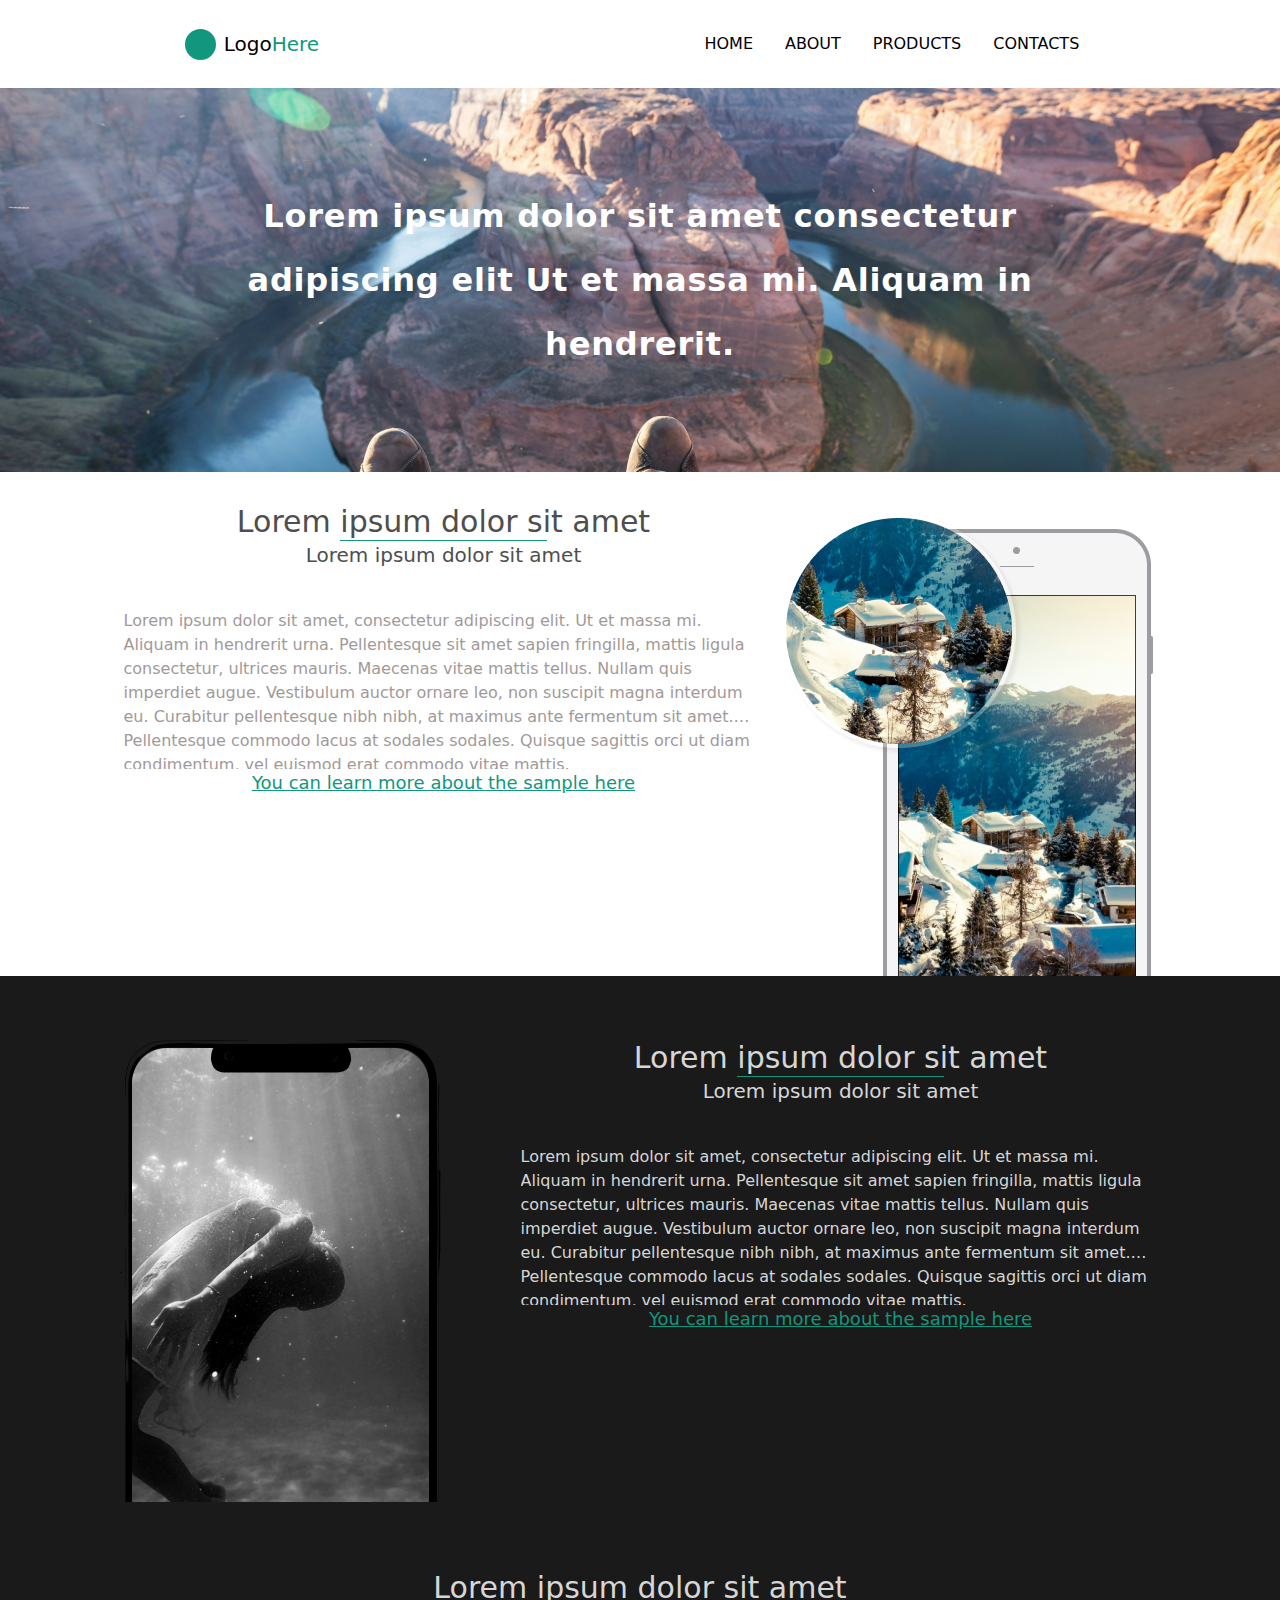
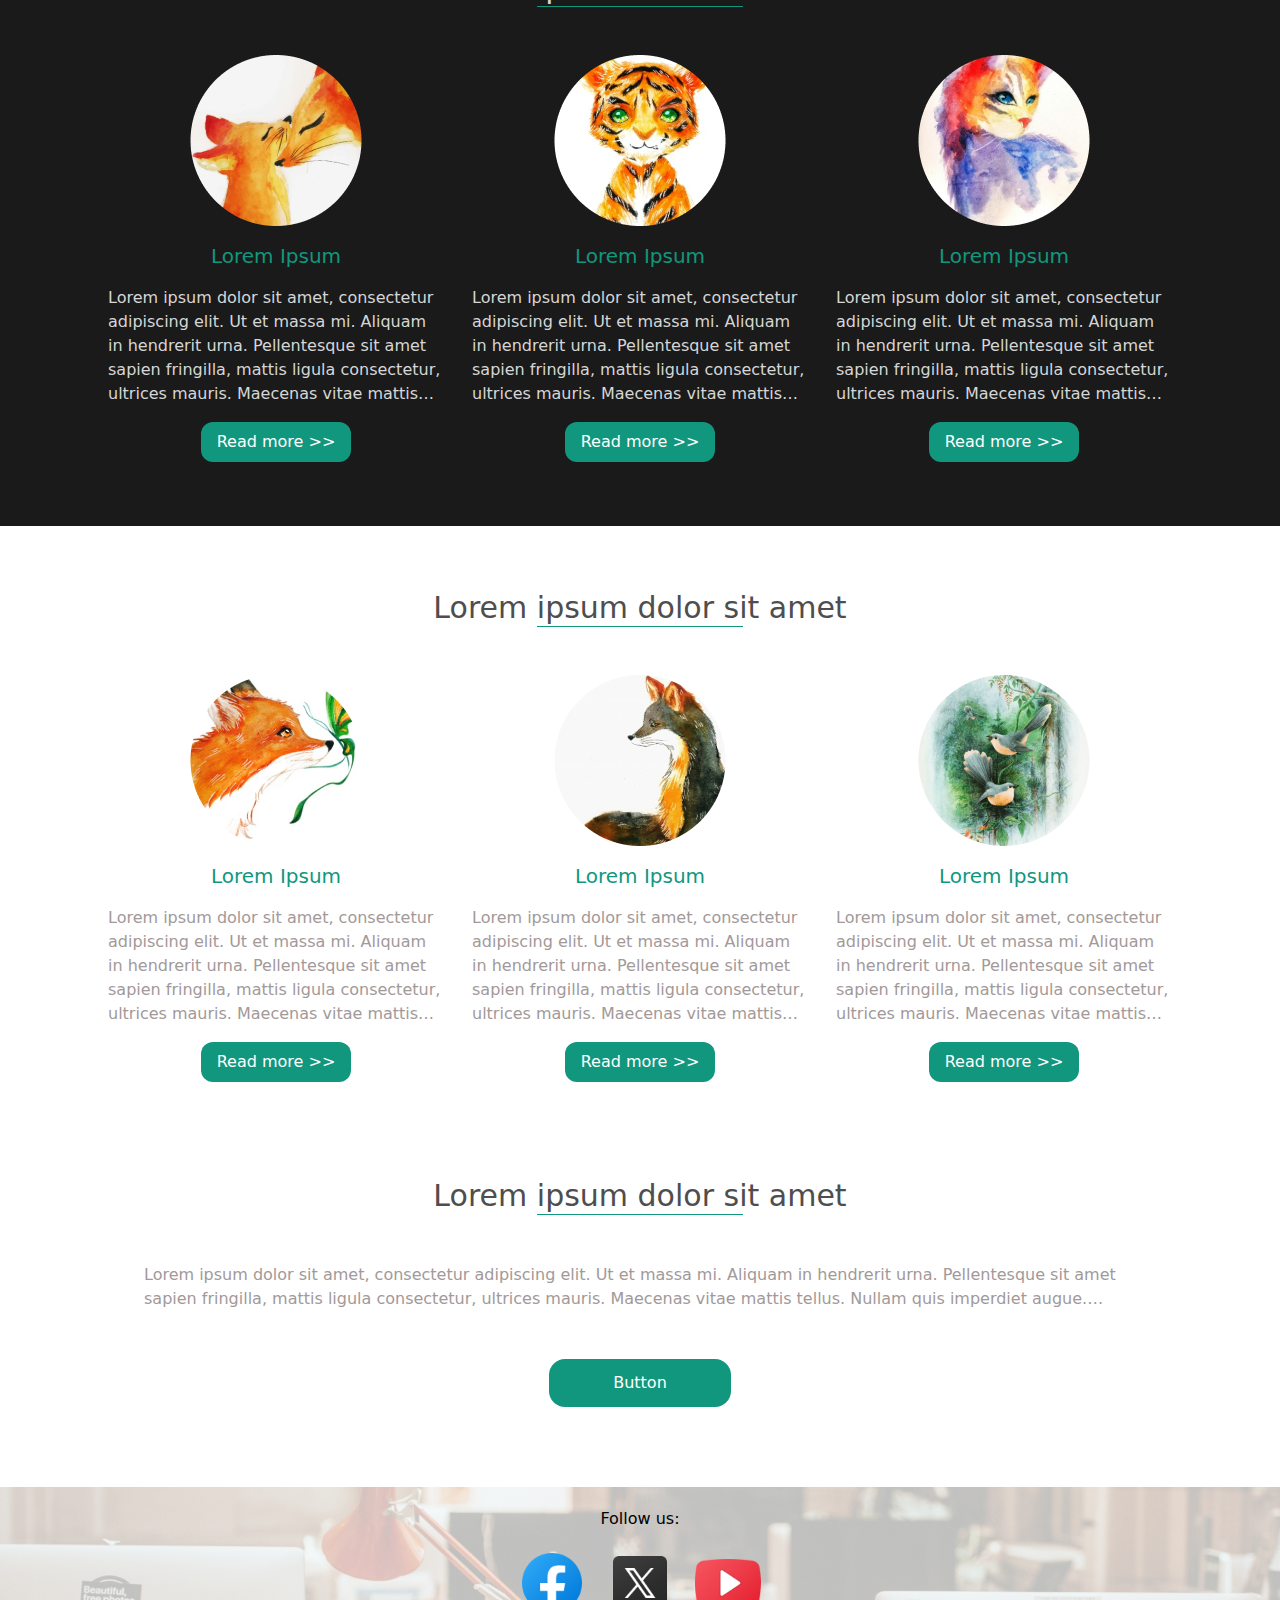
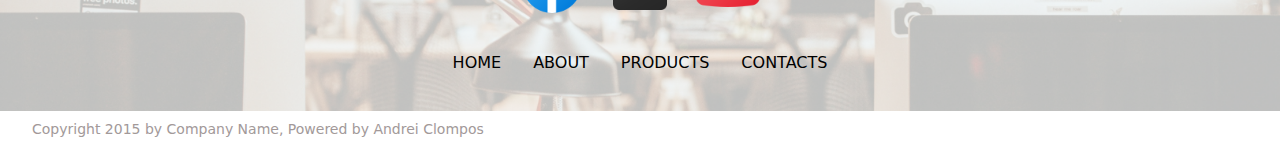
==== index.html @ 4656f18a "Remade site via using tailwind. No responsive for now" ====
<!doctype html>
<html>
<head>
  <meta charset="UTF-8">
  <meta name="viewport" content="width=device-width, initial-scale=1.0">
  <link href="./output.css" rel="stylesheet">
</head>
<body>
  <header class="flex flex-row justify-around items-center my-4">
    <a class="inline-flex flex-row items-center text-xl" href="./index.html">
      <svg style="padding-right: 0.5rem;" width="39" height="39" viewBox="0 0 39 39" fill="none" xmlns="http://www.w3.org/2000/svg">
        <circle cx="19.5" cy="19.5" r="19.5" fill="#11977E"/>
      </svg>
      Logo 
      <span style="color: #11977E;">Here</span>
    </a>

    <ul class="flex flex-row justify-between">
      <li class="p-4"><a class="text-base uppercase hover:underline" href="#">home</a></li>
      <li class="p-4"><a class="text-base uppercase hover:underline" href="#">about</a></li>
      <li class="p-4"><a class="text-base uppercase hover:underline" href="#">products</a></li>
      <li class="p-4"><a class="text-base uppercase hover:underline" href="#">contacts</a></li>
    </ul>
  </header>
  <main class="flex flex-col">

    <!-- Banner -->
    <div class="h-96 bg-[url('images/banner-page.png')] bg-cover bg-no-repeat bg-clip-border flex items-center justify-center">
      <h1 class="max-w-5xl p-10 text-white banner-text text-center tracking-wide">
        Lorem ipsum dolor sit amet consectetur adipiscing elit Ut et massa mi. Aliquam in hendrerit.
      </h1>
    </div>

    <!-- Contaienr with text on the left and image on the right -->
    <div class="flex flex-row justify-center px-4 pt-8">

      <!-- Text block -->
      <div class="max-w-160 flex flex-col items-center">
        <h2 class="size-fit text-center text-3xl text-title-color custom-divider">
          Lorem ipsum dolor sit amet
        </h2>
        <h3 class="size-fit text-center text-xl text-title-color">
          Lorem ipsum dolor sit amet
        </h3>   
        <p class="py-10 text-base text-darker-color line-clamp-5">
          Lorem ipsum dolor sit amet, consectetur adipiscing elit. Ut et massa mi. Aliquam in hendrerit urna. Pellentesque sit amet sapien fringilla, mattis ligula consectetur, ultrices mauris. Maecenas vitae mattis tellus. Nullam quis imperdiet augue. Vestibulum auctor ornare leo, non suscipit magna interdum eu. Curabitur pellentesque nibh nibh, at maximus ante fermentum sit amet. Pellentesque commodo lacus at sodales sodales. Quisque sagittis orci ut diam condimentum, vel euismod erat commodo vitae mattis.
        </p>
        <a class="inline-flex justify-center text-lg text-main-green underline hover:text-xl hover:no-underline" href="#">You can learn more about the sample here</a>
      </div>

      <!-- Image -->
      <picture class="pl-4">
        <source media="(min-width:651px)" srcset="images/phone1.png">
        <source srcset="images/phone1-mobile.png">
        <img class="max-w-fit" src="images/phone1.png" alt="Here was an image, return it please">
      </picture> 
    </div>

    <!-- Contaienr with dark bg and image on the left and text on the right -->
    <div class="bg-custom-dark flex flex-row-reverse justify-center px-4 pt-16">

      <!-- Text block -->
      <div class="max-w-160 flex flex-col items-center">
        <h2 class="size-fit text-center text-3xl text-lighter-color custom-divider">
          Lorem ipsum dolor sit amet
        </h2>
        <h3 class="size-fit text-center text-xl text-lighter-color">
          Lorem ipsum dolor sit amet
        </h3>   
        <p class="py-10 text-base text-lighter-color line-clamp-5">
          Lorem ipsum dolor sit amet, consectetur adipiscing elit. Ut et massa mi. Aliquam in hendrerit urna. Pellentesque sit amet sapien fringilla, mattis ligula consectetur, ultrices mauris. Maecenas vitae mattis tellus. Nullam quis imperdiet augue. Vestibulum auctor ornare leo, non suscipit magna interdum eu. Curabitur pellentesque nibh nibh, at maximus ante fermentum sit amet. Pellentesque commodo lacus at sodales sodales. Quisque sagittis orci ut diam condimentum, vel euismod erat commodo vitae mattis.
        </p>
        <a class="inline-flex justify-center text-lg text-main-green underline hover:text-xl hover:no-underline" href="#">You can learn more about the sample here</a>
      </div>

      <!-- Image -->
      <picture class="pr-20 pb-1">
        <source media="(min-width:651px)" src="images/phone2.png">
        <source src="images/phone2-mobile.png">
        <img class="max-w-fit" src="images/phone2.png" alt="Here was an image, return it please">
      </picture> 
    </div>

    <!-- Container with dark bg and cards -->
    <div class="bg-custom-dark flex flex-col items-center space-y-12 px-4 py-16">

      <h2 class="size-fit text-center text-3xl text-lighter-color custom-divider">
        Lorem ipsum dolor sit amet
      </h2>
      <!-- Crad holder -->
      <div class="flex flex-row justify-evenly space-x-7">

        <!-- Card -->
        <div class="flex flex-col space-y-4 items-center">
          <img class="max-w-fit" src="./images/circle-pic1.png" alt="cirlce image">
          <h3 class="text-xl text-main-green custom-divider">Lorem Ipsum</h3>
          <p class="max-w-84 text-base text-lighter-color line-clamp-5">Lorem ipsum dolor sit amet, consectetur adipiscing elit. Ut et massa mi. Aliquam in hendrerit urna. Pellentesque sit amet sapien fringilla, mattis ligula consectetur, ultrices mauris. Maecenas vitae mattis tellus. Nullam quis imperdiet augue. Vestibulum auctor ornare leo, non suscipit magna interdum eu. Curabitur pellentesque nibh nibh, at maximus ante fermentum sit amet. Pellentesque commodo lacus at sodales sodales. Quisque sagittis orci ut diam condimentum, vel euismod erat commodo vitae mattis. </p>
          <button class="py-2 px-4 bg-main-green rounded-xl w-fit text-base text-white hover:bg-sub-green">Read more >></button>
        </div>

         <!-- Card -->
         <div class="flex flex-col space-y-4 items-center">
          <img class="max-w-fit" src="./images/circle-pic2.png" alt="cirlce image">
          <h3 class="text-xl text-main-green custom-divider">Lorem Ipsum</h3>
          <p class="max-w-84 text-base text-lighter-color line-clamp-5">Lorem ipsum dolor sit amet, consectetur adipiscing elit. Ut et massa mi. Aliquam in hendrerit urna. Pellentesque sit amet sapien fringilla, mattis ligula consectetur, ultrices mauris. Maecenas vitae mattis tellus. Nullam quis imperdiet augue. Vestibulum auctor ornare leo, non suscipit magna interdum eu. Curabitur pellentesque nibh nibh, at maximus ante fermentum sit amet. Pellentesque commodo lacus at sodales sodales. Quisque sagittis orci ut diam condimentum, vel euismod erat commodo vitae mattis. </p>
          <button class="py-2 px-4 bg-main-green rounded-xl w-fit text-base text-white hover:bg-sub-green">Read more >></button>
        </div>

         <!-- Card -->
         <div class="flex flex-col space-y-4 items-center">
          <img class="max-w-fit" src="./images/circle-pic3.png" alt="cirlce image">
          <h3 class="text-xl text-main-green custom-divider">Lorem Ipsum</h3>
          <p class="max-w-84 text-base text-lighter-color line-clamp-5">Lorem ipsum dolor sit amet, consectetur adipiscing elit. Ut et massa mi. Aliquam in hendrerit urna. Pellentesque sit amet sapien fringilla, mattis ligula consectetur, ultrices mauris. Maecenas vitae mattis tellus. Nullam quis imperdiet augue. Vestibulum auctor ornare leo, non suscipit magna interdum eu. Curabitur pellentesque nibh nibh, at maximus ante fermentum sit amet. Pellentesque commodo lacus at sodales sodales. Quisque sagittis orci ut diam condimentum, vel euismod erat commodo vitae mattis. </p>
          <button class="py-2 px-4 bg-main-green rounded-xl w-fit text-base text-white hover:bg-sub-green">Read more >></button>
        </div>
      </div>
    </div>

    <!-- Container with white bg and cards -->
    <div class="flex flex-col items-center space-y-12 px-4 py-16">

      <h2 class="size-fit text-center text-3xl text-title-color custom-divider">
        Lorem ipsum dolor sit amet
      </h2>
      <!-- Crad holder -->
      <div class="flex flex-row justify-evenly space-x-7">
        
        <!-- Card -->
        <div class="flex flex-col space-y-4 items-center">
          <img class="max-w-fit" src="./images/circle-pic4.png" alt="cirlce image">
          <h3 class="text-xl text-main-green custom-divider">Lorem Ipsum</h3>
          <p class="max-w-84 text-base text-darker-color line-clamp-5">Lorem ipsum dolor sit amet, consectetur adipiscing elit. Ut et massa mi. Aliquam in hendrerit urna. Pellentesque sit amet sapien fringilla, mattis ligula consectetur, ultrices mauris. Maecenas vitae mattis tellus. Nullam quis imperdiet augue. Vestibulum auctor ornare leo, non suscipit magna interdum eu. Curabitur pellentesque nibh nibh, at maximus ante fermentum sit amet. Pellentesque commodo lacus at sodales sodales. Quisque sagittis orci ut diam condimentum, vel euismod erat commodo vitae mattis. </p>
          <button class="py-2 px-4 bg-main-green rounded-xl w-fit text-base text-white hover:bg-sub-green">Read more >></button>
        </div>

         <!-- Card -->
         <div class="flex flex-col space-y-4 items-center">
          <img class="max-w-fit" src="./images/circle-pic5.png" alt="cirlce image">
          <h3 class="text-xl text-main-green custom-divider">Lorem Ipsum</h3>
          <p class="max-w-84 text-base text-darker-color line-clamp-5">Lorem ipsum dolor sit amet, consectetur adipiscing elit. Ut et massa mi. Aliquam in hendrerit urna. Pellentesque sit amet sapien fringilla, mattis ligula consectetur, ultrices mauris. Maecenas vitae mattis tellus. Nullam quis imperdiet augue. Vestibulum auctor ornare leo, non suscipit magna interdum eu. Curabitur pellentesque nibh nibh, at maximus ante fermentum sit amet. Pellentesque commodo lacus at sodales sodales. Quisque sagittis orci ut diam condimentum, vel euismod erat commodo vitae mattis. </p>
          <button class="py-2 px-4 bg-main-green rounded-xl w-fit text-base text-white hover:bg-sub-green">Read more >></button>
        </div>

         <!-- Card -->
         <div class="flex flex-col space-y-4 items-center">
          <img class="max-w-fit" src="./images/circle-pic6.png" alt="cirlce image">
          <h3 class="text-xl text-main-green custom-divider">Lorem Ipsum</h3>
          <p class="max-w-84 text-base text-darker-color line-clamp-5">Lorem ipsum dolor sit amet, consectetur adipiscing elit. Ut et massa mi. Aliquam in hendrerit urna. Pellentesque sit amet sapien fringilla, mattis ligula consectetur, ultrices mauris. Maecenas vitae mattis tellus. Nullam quis imperdiet augue. Vestibulum auctor ornare leo, non suscipit magna interdum eu. Curabitur pellentesque nibh nibh, at maximus ante fermentum sit amet. Pellentesque commodo lacus at sodales sodales. Quisque sagittis orci ut diam condimentum, vel euismod erat commodo vitae mattis. </p>
          <button class="py-2 px-4 bg-main-green rounded-xl w-fit text-base text-white hover:bg-sub-green">Read more >></button>
        </div>
      </div>
    </div>

    <!-- Container "send email" -->
    <div class="flex flex-col items-center space-y-12 px-36 pt-8 pb-20">

      <h2 class="size-fit text-center text-3xl text-title-color custom-divider">
        Lorem ipsum dolor sit amet
      </h2>
      <p class="text-darker-color text-base line-clamp-2">
        Lorem ipsum dolor sit amet, consectetur adipiscing elit. Ut et massa mi. Aliquam in hendrerit urna. Pellentesque sit amet sapien fringilla, mattis ligula consectetur, ultrices mauris. Maecenas vitae mattis tellus. Nullam quis imperdiet augue. Vestibulum auctor ornare leo, non suscipit magna interdum eu. Curabitur pellentesque nibh nibh, at maximus ante fermentum sit amet. Pellentesque commodo lacus at sodales sodales. Quisque sagittis orci ut diam condimentum, vel euismod erat commodo vitae mattis.
      </p>
      <button class="py-3 px-16 bg-main-green rounded-2xl w-fit text-base text-white hover:bg-sub-green">Button</button>
    </div>

  </main>

  <footer>

    <div class="py-5 bg-[url('images/footer.png')] bg-cover bg-no-repeat bg-clip-border flex flex-col items-center space-y-4">
      <p class="text-base">
        Follow us:
      </p>

      <div class="flex flex-row space-x-4">
        <!-- Facebook -->
        <svg width="72" height="72" viewBox="0 0 72 72" fill="none" xmlns="http://www.w3.org/2000/svg" xmlns:xlink="http://www.w3.org/1999/xlink">
          <rect width="72" height="72" fill="url(#pattern0_131_2627)"/>
          <defs>
          <pattern id="pattern0_131_2627" patternContentUnits="objectBoundingBox" width="1" height="1">
          <use xlink:href="#image0_131_2627" transform="scale(0.0104167)"/>
          </pattern>
          <image id="image0_131_2627" width="96" height="96" xlink:href="[data-uri]"/>
          </defs>
        </svg>
        
        <!-- TwitterX -->
        <svg width="72" height="72" viewBox="0 0 72 72" fill="none" xmlns="http://www.w3.org/2000/svg" xmlns:xlink="http://www.w3.org/1999/xlink">
          <rect width="72" height="72" fill="url(#pattern0_131_2628)"/>
          <defs>
          <pattern id="pattern0_131_2628" patternContentUnits="objectBoundingBox" width="1" height="1">
          <use xlink:href="#image0_131_2628" transform="scale(0.0104167)"/>
          </pattern>
          <image id="image0_131_2628" width="96" height="96" xlink:href="[data-uri]"/>
          </defs>
        </svg>

        <!-- YouTube -->
        <svg width="72" height="72" viewBox="0 0 72 72" fill="none" xmlns="http://www.w3.org/2000/svg" xmlns:xlink="http://www.w3.org/1999/xlink">
          <rect width="72" height="72" fill="url(#pattern0_131_2629)"/>
          <defs>
          <pattern id="pattern0_131_2629" patternContentUnits="objectBoundingBox" width="1" height="1">
          <use xlink:href="#image0_131_2629" transform="scale(0.0104167)"/>
          </pattern>
          <image id="image0_131_2629" width="96" height="96" xlink:href="[data-uri]"/>
          </defs>
        </svg>     
      </div>

      <ul class="flex flex-row justify-between navbar-footer">
        <li class="p-4"><a class="text-base uppercase " href="#">home</a></li>
        <li class="p-4"><a class="text-base uppercase " href="#">about</a></li>
        <li class="p-4"><a class="text-base uppercase " href="#">products</a></li>
        <li class="p-4"><a class="text-base uppercase " href="#">contacts</a></li>
      </ul>
    </div>

    <!-- Copyright -->
    <p class="text-sm text-darker-color py-2 pl-8">Copyright 2015 by Company Name, Powered by Andrei Clompos</p>
  </footer>
</body>
</html>
---- output.css ----
/*
! tailwindcss v3.4.10 | MIT License | https://tailwindcss.com
*/

/*
1. Prevent padding and border from affecting element width. (https://github.com/mozdevs/cssremedy/issues/4)
2. Allow adding a border to an element by just adding a border-width. (https://github.com/tailwindcss/tailwindcss/pull/116)
*/

*,
::before,
::after {
  box-sizing: border-box;
  /* 1 */
  border-width: 0;
  /* 2 */
  border-style: solid;
  /* 2 */
  border-color: #e5e7eb;
  /* 2 */
}

::before,
::after {
  --tw-content: '';
}

/*
1. Use a consistent sensible line-height in all browsers.
2. Prevent adjustments of font size after orientation changes in iOS.
3. Use a more readable tab size.
4. Use the user's configured `sans` font-family by default.
5. Use the user's configured `sans` font-feature-settings by default.
6. Use the user's configured `sans` font-variation-settings by default.
7. Disable tap highlights on iOS
*/

html,
:host {
  line-height: 1.5;
  /* 1 */
  -webkit-text-size-adjust: 100%;
  /* 2 */
  -moz-tab-size: 4;
  /* 3 */
  -o-tab-size: 4;
     tab-size: 4;
  /* 3 */
  font-family: ui-sans-serif, system-ui, sans-serif, "Apple Color Emoji", "Segoe UI Emoji", "Segoe UI Symbol", "Noto Color Emoji";
  /* 4 */
  font-feature-settings: normal;
  /* 5 */
  font-variation-settings: normal;
  /* 6 */
  -webkit-tap-highlight-color: transparent;
  /* 7 */
}

/*
1. Remove the margin in all browsers.
2. Inherit line-height from `html` so users can set them as a class directly on the `html` element.
*/

body {
  margin: 0;
  /* 1 */
  line-height: inherit;
  /* 2 */
}

/*
1. Add the correct height in Firefox.
2. Correct the inheritance of border color in Firefox. (https://bugzilla.mozilla.org/show_bug.cgi?id=190655)
3. Ensure horizontal rules are visible by default.
*/

hr {
  height: 0;
  /* 1 */
  color: inherit;
  /* 2 */
  border-top-width: 1px;
  /* 3 */
}

/*
Add the correct text decoration in Chrome, Edge, and Safari.
*/

abbr:where([title]) {
  -webkit-text-decoration: underline dotted;
          text-decoration: underline dotted;
}

/*
Remove the default font size and weight for headings.
*/

h1,
h2,
h3,
h4,
h5,
h6 {
  font-size: inherit;
  font-weight: inherit;
}

/*
Reset links to optimize for opt-in styling instead of opt-out.
*/

a {
  color: inherit;
  text-decoration: inherit;
}

/*
Add the correct font weight in Edge and Safari.
*/

b,
strong {
  font-weight: bolder;
}

/*
1. Use the user's configured `mono` font-family by default.
2. Use the user's configured `mono` font-feature-settings by default.
3. Use the user's configured `mono` font-variation-settings by default.
4. Correct the odd `em` font sizing in all browsers.
*/

code,
kbd,
samp,
pre {
  font-family: ui-monospace, SFMono-Regular, Menlo, Monaco, Consolas, "Liberation Mono", "Courier New", monospace;
  /* 1 */
  font-feature-settings: normal;
  /* 2 */
  font-variation-settings: normal;
  /* 3 */
  font-size: 1em;
  /* 4 */
}

/*
Add the correct font size in all browsers.
*/

small {
  font-size: 80%;
}

/*
Prevent `sub` and `sup` elements from affecting the line height in all browsers.
*/

sub,
sup {
  font-size: 75%;
  line-height: 0;
  position: relative;
  vertical-align: baseline;
}

sub {
  bottom: -0.25em;
}

sup {
  top: -0.5em;
}

/*
1. Remove text indentation from table contents in Chrome and Safari. (https://bugs.chromium.org/p/chromium/issues/detail?id=999088, https://bugs.webkit.org/show_bug.cgi?id=201297)
2. Correct table border color inheritance in all Chrome and Safari. (https://bugs.chromium.org/p/chromium/issues/detail?id=935729, https://bugs.webkit.org/show_bug.cgi?id=195016)
3. Remove gaps between table borders by default.
*/

table {
  text-indent: 0;
  /* 1 */
  border-color: inherit;
  /* 2 */
  border-collapse: collapse;
  /* 3 */
}

/*
1. Change the font styles in all browsers.
2. Remove the margin in Firefox and Safari.
3. Remove default padding in all browsers.
*/

button,
input,
optgroup,
select,
textarea {
  font-family: inherit;
  /* 1 */
  font-feature-settings: inherit;
  /* 1 */
  font-variation-settings: inherit;
  /* 1 */
  font-size: 100%;
  /* 1 */
  font-weight: inherit;
  /* 1 */
  line-height: inherit;
  /* 1 */
  letter-spacing: inherit;
  /* 1 */
  color: inherit;
  /* 1 */
  margin: 0;
  /* 2 */
  padding: 0;
  /* 3 */
}

/*
Remove the inheritance of text transform in Edge and Firefox.
*/

button,
select {
  text-transform: none;
}

/*
1. Correct the inability to style clickable types in iOS and Safari.
2. Remove default button styles.
*/

button,
input:where([type='button']),
input:where([type='reset']),
input:where([type='submit']) {
  -webkit-appearance: button;
  /* 1 */
  background-color: transparent;
  /* 2 */
  background-image: none;
  /* 2 */
}

/*
Use the modern Firefox focus style for all focusable elements.
*/

:-moz-focusring {
  outline: auto;
}

/*
Remove the additional `:invalid` styles in Firefox. (https://github.com/mozilla/gecko-dev/blob/2f9eacd9d3d995c937b4251a5557d95d494c9be1/layout/style/res/forms.css#L728-L737)
*/

:-moz-ui-invalid {
  box-shadow: none;
}

/*
Add the correct vertical alignment in Chrome and Firefox.
*/

progress {
  vertical-align: baseline;
}

/*
Correct the cursor style of increment and decrement buttons in Safari.
*/

::-webkit-inner-spin-button,
::-webkit-outer-spin-button {
  height: auto;
}

/*
1. Correct the odd appearance in Chrome and Safari.
2. Correct the outline style in Safari.
*/

[type='search'] {
  -webkit-appearance: textfield;
  /* 1 */
  outline-offset: -2px;
  /* 2 */
}

/*
Remove the inner padding in Chrome and Safari on macOS.
*/

::-webkit-search-decoration {
  -webkit-appearance: none;
}

/*
1. Correct the inability to style clickable types in iOS and Safari.
2. Change font properties to `inherit` in Safari.
*/

::-webkit-file-upload-button {
  -webkit-appearance: button;
  /* 1 */
  font: inherit;
  /* 2 */
}

/*
Add the correct display in Chrome and Safari.
*/

summary {
  display: list-item;
}

/*
Removes the default spacing and border for appropriate elements.
*/

blockquote,
dl,
dd,
h1,
h2,
h3,
h4,
h5,
h6,
hr,
figure,
p,
pre {
  margin: 0;
}

fieldset {
  margin: 0;
  padding: 0;
}

legend {
  padding: 0;
}

ol,
ul,
menu {
  list-style: none;
  margin: 0;
  padding: 0;
}

/*
Reset default styling for dialogs.
*/

dialog {
  padding: 0;
}

/*
Prevent resizing textareas horizontally by default.
*/

textarea {
  resize: vertical;
}

/*
1. Reset the default placeholder opacity in Firefox. (https://github.com/tailwindlabs/tailwindcss/issues/3300)
2. Set the default placeholder color to the user's configured gray 400 color.
*/

input::-moz-placeholder, textarea::-moz-placeholder {
  opacity: 1;
  /* 1 */
  color: #9ca3af;
  /* 2 */
}

input::placeholder,
textarea::placeholder {
  opacity: 1;
  /* 1 */
  color: #9ca3af;
  /* 2 */
}

/*
Set the default cursor for buttons.
*/

button,
[role="button"] {
  cursor: pointer;
}

/*
Make sure disabled buttons don't get the pointer cursor.
*/

:disabled {
  cursor: default;
}

/*
1. Make replaced elements `display: block` by default. (https://github.com/mozdevs/cssremedy/issues/14)
2. Add `vertical-align: middle` to align replaced elements more sensibly by default. (https://github.com/jensimmons/cssremedy/issues/14#issuecomment-634934210)
   This can trigger a poorly considered lint error in some tools but is included by design.
*/

img,
svg,
video,
canvas,
audio,
iframe,
embed,
object {
  display: block;
  /* 1 */
  vertical-align: middle;
  /* 2 */
}

/*
Constrain images and videos to the parent width and preserve their intrinsic aspect ratio. (https://github.com/mozdevs/cssremedy/issues/14)
*/

img,
video {
  max-width: 100%;
  height: auto;
}

/* Make elements with the HTML hidden attribute stay hidden by default */

[hidden] {
  display: none;
}

*, ::before, ::after {
  --tw-border-spacing-x: 0;
  --tw-border-spacing-y: 0;
  --tw-translate-x: 0;
  --tw-translate-y: 0;
  --tw-rotate: 0;
  --tw-skew-x: 0;
  --tw-skew-y: 0;
  --tw-scale-x: 1;
  --tw-scale-y: 1;
  --tw-pan-x:  ;
  --tw-pan-y:  ;
  --tw-pinch-zoom:  ;
  --tw-scroll-snap-strictness: proximity;
  --tw-gradient-from-position:  ;
  --tw-gradient-via-position:  ;
  --tw-gradient-to-position:  ;
  --tw-ordinal:  ;
  --tw-slashed-zero:  ;
  --tw-numeric-figure:  ;
  --tw-numeric-spacing:  ;
  --tw-numeric-fraction:  ;
  --tw-ring-inset:  ;
  --tw-ring-offset-width: 0px;
  --tw-ring-offset-color: #fff;
  --tw-ring-color: rgb(59 130 246 / 0.5);
  --tw-ring-offset-shadow: 0 0 #0000;
  --tw-ring-shadow: 0 0 #0000;
  --tw-shadow: 0 0 #0000;
  --tw-shadow-colored: 0 0 #0000;
  --tw-blur:  ;
  --tw-brightness:  ;
  --tw-contrast:  ;
  --tw-grayscale:  ;
  --tw-hue-rotate:  ;
  --tw-invert:  ;
  --tw-saturate:  ;
  --tw-sepia:  ;
  --tw-drop-shadow:  ;
  --tw-backdrop-blur:  ;
  --tw-backdrop-brightness:  ;
  --tw-backdrop-contrast:  ;
  --tw-backdrop-grayscale:  ;
  --tw-backdrop-hue-rotate:  ;
  --tw-backdrop-invert:  ;
  --tw-backdrop-opacity:  ;
  --tw-backdrop-saturate:  ;
  --tw-backdrop-sepia:  ;
  --tw-contain-size:  ;
  --tw-contain-layout:  ;
  --tw-contain-paint:  ;
  --tw-contain-style:  ;
}

::backdrop {
  --tw-border-spacing-x: 0;
  --tw-border-spacing-y: 0;
  --tw-translate-x: 0;
  --tw-translate-y: 0;
  --tw-rotate: 0;
  --tw-skew-x: 0;
  --tw-skew-y: 0;
  --tw-scale-x: 1;
  --tw-scale-y: 1;
  --tw-pan-x:  ;
  --tw-pan-y:  ;
  --tw-pinch-zoom:  ;
  --tw-scroll-snap-strictness: proximity;
  --tw-gradient-from-position:  ;
  --tw-gradient-via-position:  ;
  --tw-gradient-to-position:  ;
  --tw-ordinal:  ;
  --tw-slashed-zero:  ;
  --tw-numeric-figure:  ;
  --tw-numeric-spacing:  ;
  --tw-numeric-fraction:  ;
  --tw-ring-inset:  ;
  --tw-ring-offset-width: 0px;
  --tw-ring-offset-color: #fff;
  --tw-ring-color: rgb(59 130 246 / 0.5);
  --tw-ring-offset-shadow: 0 0 #0000;
  --tw-ring-shadow: 0 0 #0000;
  --tw-shadow: 0 0 #0000;
  --tw-shadow-colored: 0 0 #0000;
  --tw-blur:  ;
  --tw-brightness:  ;
  --tw-contrast:  ;
  --tw-grayscale:  ;
  --tw-hue-rotate:  ;
  --tw-invert:  ;
  --tw-saturate:  ;
  --tw-sepia:  ;
  --tw-drop-shadow:  ;
  --tw-backdrop-blur:  ;
  --tw-backdrop-brightness:  ;
  --tw-backdrop-contrast:  ;
  --tw-backdrop-grayscale:  ;
  --tw-backdrop-hue-rotate:  ;
  --tw-backdrop-invert:  ;
  --tw-backdrop-opacity:  ;
  --tw-backdrop-saturate:  ;
  --tw-backdrop-sepia:  ;
  --tw-contain-size:  ;
  --tw-contain-layout:  ;
  --tw-contain-paint:  ;
  --tw-contain-style:  ;
}

.my-4 {
  margin-top: 1rem;
  margin-bottom: 1rem;
}

.line-clamp-2 {
  overflow: hidden;
  display: -webkit-box;
  -webkit-box-orient: vertical;
  -webkit-line-clamp: 2;
}

.line-clamp-5 {
  overflow: hidden;
  display: -webkit-box;
  -webkit-box-orient: vertical;
  -webkit-line-clamp: 5;
}

.block {
  display: block;
}

.flex {
  display: flex;
}

.inline-flex {
  display: inline-flex;
}

.size-fit {
  width: -moz-fit-content;
  width: fit-content;
  height: -moz-fit-content;
  height: fit-content;
}

.h-96 {
  height: 24rem;
}

.w-fit {
  width: -moz-fit-content;
  width: fit-content;
}

.max-w-5xl {
  max-width: 64rem;
}

.max-w-fit {
  max-width: -moz-fit-content;
  max-width: fit-content;
}

.transform {
  transform: translate(var(--tw-translate-x), var(--tw-translate-y)) rotate(var(--tw-rotate)) skewX(var(--tw-skew-x)) skewY(var(--tw-skew-y)) scaleX(var(--tw-scale-x)) scaleY(var(--tw-scale-y));
}

.flex-row {
  flex-direction: row;
}

.flex-row-reverse {
  flex-direction: row-reverse;
}

.flex-col {
  flex-direction: column;
}

.items-center {
  align-items: center;
}

.justify-center {
  justify-content: center;
}

.justify-between {
  justify-content: space-between;
}

.justify-around {
  justify-content: space-around;
}

.justify-evenly {
  justify-content: space-evenly;
}

.space-x-4 > :not([hidden]) ~ :not([hidden]) {
  --tw-space-x-reverse: 0;
  margin-right: calc(1rem * var(--tw-space-x-reverse));
  margin-left: calc(1rem * calc(1 - var(--tw-space-x-reverse)));
}

.space-x-7 > :not([hidden]) ~ :not([hidden]) {
  --tw-space-x-reverse: 0;
  margin-right: calc(1.75rem * var(--tw-space-x-reverse));
  margin-left: calc(1.75rem * calc(1 - var(--tw-space-x-reverse)));
}

.space-y-12 > :not([hidden]) ~ :not([hidden]) {
  --tw-space-y-reverse: 0;
  margin-top: calc(3rem * calc(1 - var(--tw-space-y-reverse)));
  margin-bottom: calc(3rem * var(--tw-space-y-reverse));
}

.space-y-4 > :not([hidden]) ~ :not([hidden]) {
  --tw-space-y-reverse: 0;
  margin-top: calc(1rem * calc(1 - var(--tw-space-y-reverse)));
  margin-bottom: calc(1rem * var(--tw-space-y-reverse));
}

.rounded-2xl {
  border-radius: 1rem;
}

.rounded-xl {
  border-radius: 0.75rem;
}

.bg-custom-dark {
  --tw-bg-opacity: 1;
  background-color: rgb(26 26 26 / var(--tw-bg-opacity));
}

.bg-main-green {
  --tw-bg-opacity: 1;
  background-color: rgb(17 151 126 / var(--tw-bg-opacity));
}

.bg-\[url\(\'images\/banner-page\.png\'\)\] {
  background-image: url('images/banner-page.png');
}

.bg-\[url\(\'images\/footer\.png\'\)\] {
  background-image: url('images/footer.png');
}

.bg-cover {
  background-size: cover;
}

.bg-clip-border {
  background-clip: border-box;
}

.bg-no-repeat {
  background-repeat: no-repeat;
}

.p-10 {
  padding: 2.5rem;
}

.p-4 {
  padding: 1rem;
}

.px-16 {
  padding-left: 4rem;
  padding-right: 4rem;
}

.px-4 {
  padding-left: 1rem;
  padding-right: 1rem;
}

.py-10 {
  padding-top: 2.5rem;
  padding-bottom: 2.5rem;
}

.py-16 {
  padding-top: 4rem;
  padding-bottom: 4rem;
}

.py-2 {
  padding-top: 0.5rem;
  padding-bottom: 0.5rem;
}

.py-3 {
  padding-top: 0.75rem;
  padding-bottom: 0.75rem;
}

.py-5 {
  padding-top: 1.25rem;
  padding-bottom: 1.25rem;
}

.px-36 {
  padding-left: 9rem;
  padding-right: 9rem;
}

.pb-1 {
  padding-bottom: 0.25rem;
}

.pb-20 {
  padding-bottom: 5rem;
}

.pl-4 {
  padding-left: 1rem;
}

.pl-8 {
  padding-left: 2rem;
}

.pr-20 {
  padding-right: 5rem;
}

.pt-16 {
  padding-top: 4rem;
}

.pt-8 {
  padding-top: 2rem;
}

.text-center {
  text-align: center;
}

.text-3xl {
  font-size: 1.875rem;
  line-height: 2.25rem;
}

.text-base {
  font-size: 1rem;
  line-height: 1.5rem;
}

.text-lg {
  font-size: 1.125rem;
  line-height: 1.75rem;
}

.text-sm {
  font-size: 0.875rem;
  line-height: 1.25rem;
}

.text-xl {
  font-size: 1.25rem;
  line-height: 1.75rem;
}

.uppercase {
  text-transform: uppercase;
}

.tracking-wide {
  letter-spacing: 0.025em;
}

.text-darker-color {
  --tw-text-opacity: 1;
  color: rgb(162 153 153 / var(--tw-text-opacity));
}

.text-lighter-color {
  --tw-text-opacity: 1;
  color: rgb(214 214 214 / var(--tw-text-opacity));
}

.text-main-green {
  --tw-text-opacity: 1;
  color: rgb(17 151 126 / var(--tw-text-opacity));
}

.text-title-color {
  --tw-text-opacity: 1;
  color: rgb(78 78 78 / var(--tw-text-opacity));
}

.text-white {
  --tw-text-opacity: 1;
  color: rgb(255 255 255 / var(--tw-text-opacity));
}

.underline {
  text-decoration-line: underline;
}

h2:after {
  margin-left: auto;
  margin-right: auto;
  margin-top: 0px;
  margin-bottom: 0px;
  display: block;
  height: 1px;
  width: 50%;
  --tw-bg-opacity: 1;
  background-color: rgb(17 151 126 / var(--tw-bg-opacity));
  --tw-content: "";
  content: var(--tw-content);
}

.navbar-footer::before {
  margin-left: auto;
  margin-right: auto;
  margin-top: 0px;
  margin-bottom: 0px;
  display: block;
  height: 1px;
  width: 60%;
  --tw-bg-opacity: 1;
  background-color: rgb(26 26 26 / var(--tw-bg-opacity));
  --tw-content: "";
  content: var(--tw-content);
}

/* .five-line-text{
    @apply overflow-hidden text-ellipsis;
    display: -webkit-box;
    -webkit-line-clamp: 5;
    line-clamp: 5;
    -webkit-box-orient: vertical;
  } */

.max-w-84{
  max-width: 21rem;
  /* 336px */
}

.max-w-160{
  max-width: 40rem;
  /* 640px */
}

.banner-text{
  font-size: 2rem;
  font-weight: 700;
  line-height: 2;
}

.hover\:bg-sub-green:hover {
  --tw-bg-opacity: 1;
  background-color: rgb(1 135 110 / var(--tw-bg-opacity));
}

.hover\:text-xl:hover {
  font-size: 1.25rem;
  line-height: 1.75rem;
}

.hover\:underline:hover {
  text-decoration-line: underline;
}

.hover\:no-underline:hover {
  text-decoration-line: none;
}
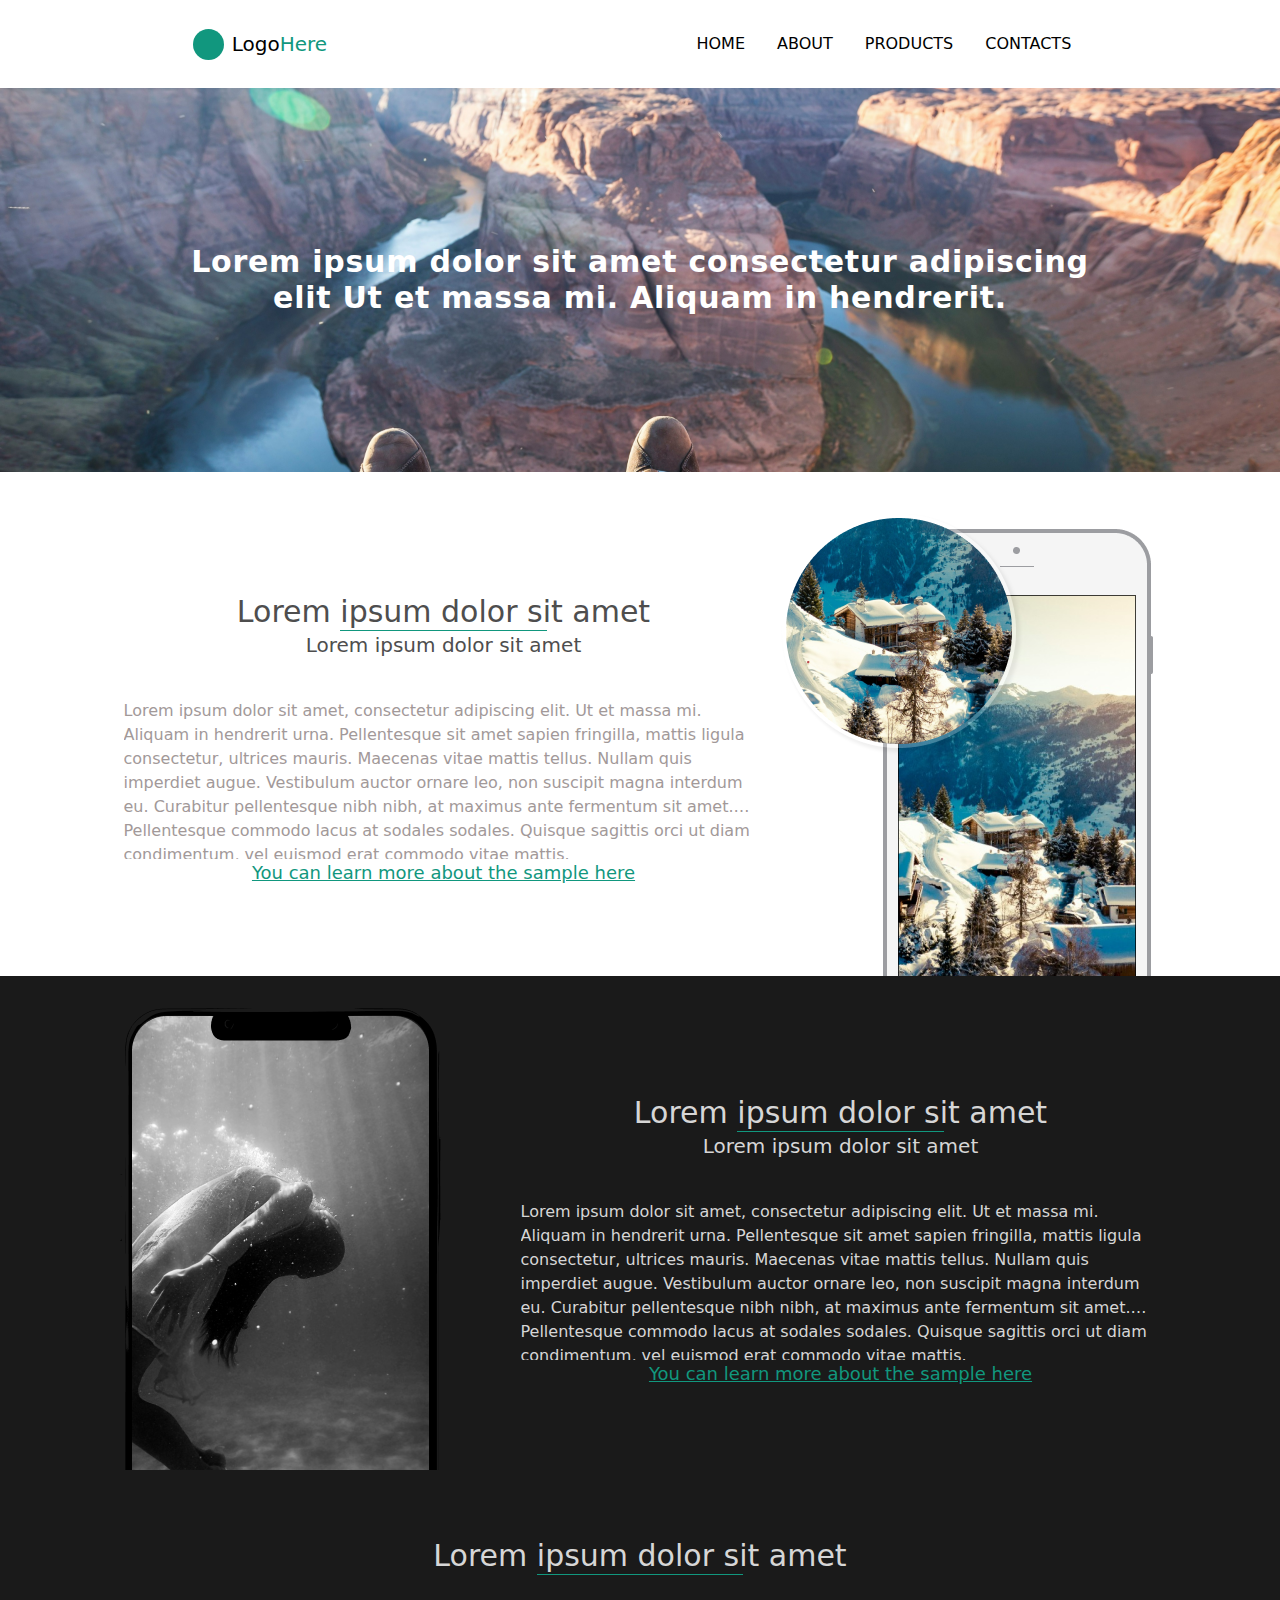
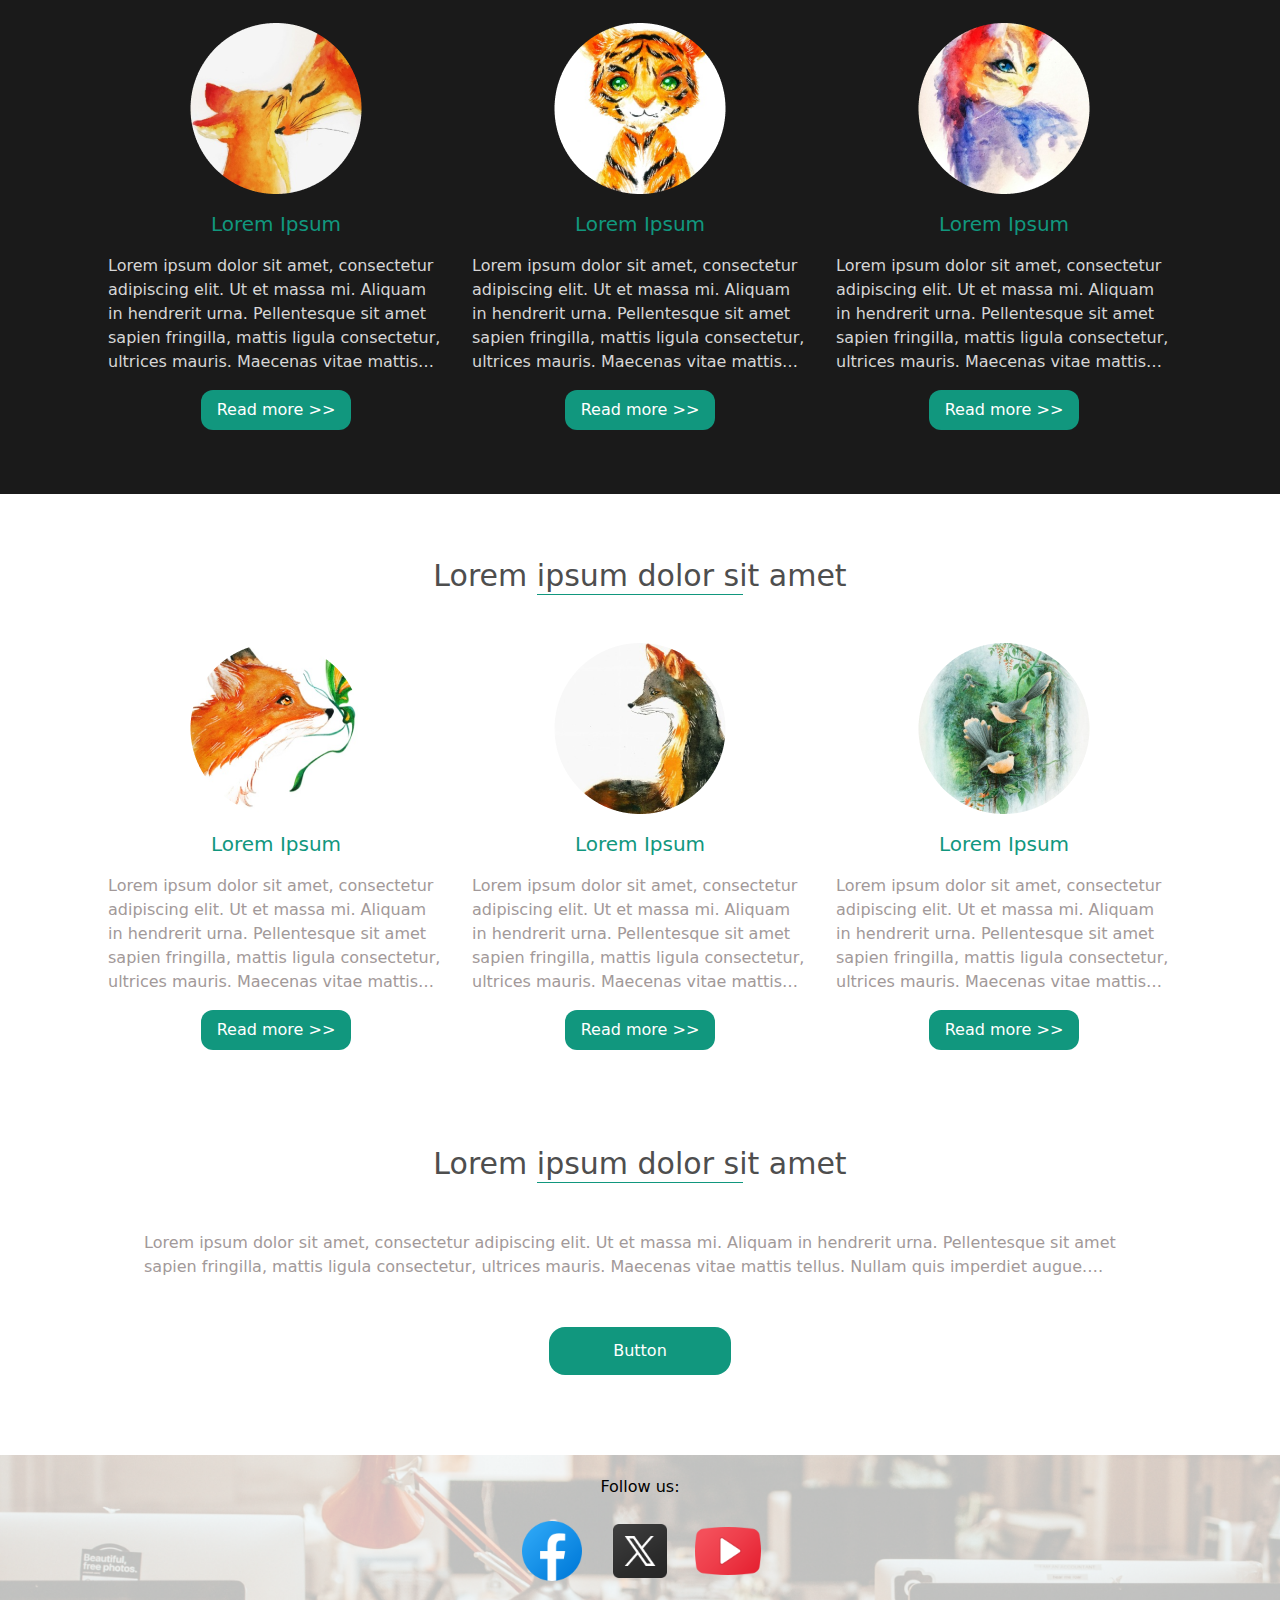
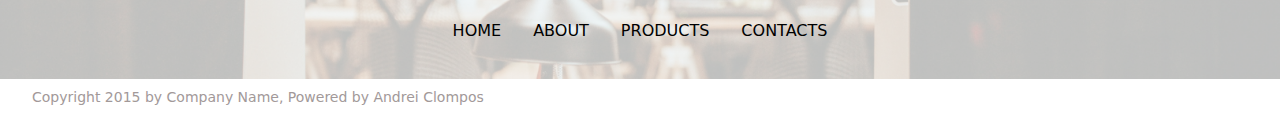
==== commit dc398dc9: "Added responsive" ====
--- a/index.html
+++ b/index.html
@@ -6,7 +6,7 @@
   <link href="./output.css" rel="stylesheet">
 </head>
 <body>
-  <header class="flex flex-row justify-around items-center my-4">
+  <header class="flex flex-row justify-around items-center m-4">
     <a class="inline-flex flex-row items-center text-xl" href="./index.html">
       <svg style="padding-right: 0.5rem;" width="39" height="39" viewBox="0 0 39 39" fill="none" xmlns="http://www.w3.org/2000/svg">
         <circle cx="19.5" cy="19.5" r="19.5" fill="#11977E"/>
@@ -15,68 +15,82 @@
       <span style="color: #11977E;">Here</span>
     </a>
 
-    <ul class="flex flex-row justify-between">
+    <ul class="hidden md:flex flex-row justify-between">
       <li class="p-4"><a class="text-base uppercase hover:underline" href="#">home</a></li>
       <li class="p-4"><a class="text-base uppercase hover:underline" href="#">about</a></li>
       <li class="p-4"><a class="text-base uppercase hover:underline" href="#">products</a></li>
       <li class="p-4"><a class="text-base uppercase hover:underline" href="#">contacts</a></li>
     </ul>
+
+    <!-- Menu -->
+     <div class="block md:hidden">
+      <svg width="45" height="45" viewBox="0 0 45 45" fill="none" xmlns="http://www.w3.org/2000/svg" xmlns:xlink="http://www.w3.org/1999/xlink">
+        <rect width="45" height="45" fill="url(#pattern0_129_2408)"/>
+        <defs>
+        <pattern id="pattern0_129_2408" patternContentUnits="objectBoundingBox" width="1" height="1">
+        <use xlink:href="#image0_129_2408" transform="scale(0.0104167)"/>
+        </pattern>
+        <image id="image0_129_2408" width="96" height="96" xlink:href="[data-uri]"/>
+        </defs>
+      </svg>
+     </div>
+    
   </header>
   <main class="flex flex-col">
 
     <!-- Banner -->
-    <div class="h-96 bg-[url('images/banner-page.png')] bg-cover bg-no-repeat bg-clip-border flex items-center justify-center">
-      <h1 class="max-w-5xl p-10 text-white banner-text text-center tracking-wide">
+    <div class="h-52 sm:h-72 md:h-96 bg-[url('images/banner-page.png')] bg-cover bg-no-repeat bg-clip-border flex items-center justify-center">
+      <h1 class="max-w-5xl p-5 text-white text-xl font-bold text-center tracking-wide sm:text-2xl md:p-10 md:text-3xl">
         Lorem ipsum dolor sit amet consectetur adipiscing elit Ut et massa mi. Aliquam in hendrerit.
       </h1>
     </div>
 
     <!-- Contaienr with text on the left and image on the right -->
-    <div class="flex flex-row justify-center px-4 pt-8">
+    <div class="flex flex-col sm:flex-row justify-center items-center space-y-4 md:space-y-0 px-4 pt-4 md:pt-8">
 
       <!-- Text block -->
       <div class="max-w-160 flex flex-col items-center">
-        <h2 class="size-fit text-center text-3xl text-title-color custom-divider">
+        <h2 class="size-fit text-center text-xl md:text-3xl text-title-color custom-divider">
           Lorem ipsum dolor sit amet
         </h2>
-        <h3 class="size-fit text-center text-xl text-title-color">
+        <h3 class="size-fit text-center text-lg md:text-xl text-title-color ">
           Lorem ipsum dolor sit amet
         </h3>   
-        <p class="py-10 text-base text-darker-color line-clamp-5">
+        <p class="py-4 md:py-10 text-sm md:text-base text-darker-color line-clamp-5 ">
           Lorem ipsum dolor sit amet, consectetur adipiscing elit. Ut et massa mi. Aliquam in hendrerit urna. Pellentesque sit amet sapien fringilla, mattis ligula consectetur, ultrices mauris. Maecenas vitae mattis tellus. Nullam quis imperdiet augue. Vestibulum auctor ornare leo, non suscipit magna interdum eu. Curabitur pellentesque nibh nibh, at maximus ante fermentum sit amet. Pellentesque commodo lacus at sodales sodales. Quisque sagittis orci ut diam condimentum, vel euismod erat commodo vitae mattis.
         </p>
-        <a class="inline-flex justify-center text-lg text-main-green underline hover:text-xl hover:no-underline" href="#">You can learn more about the sample here</a>
+        <a class="inline-flex justify-center text-sm sm:text-base md:text-lg text-main-green underline md:hover:text-xl hover:no-underline" href="#">You can learn more about the sample here</a>
       </div>
 
       <!-- Image -->
       <picture class="pl-4">
-        <source media="(min-width:651px)" srcset="images/phone1.png">
+        <source media="(min-width:768px)" srcset="images/phone1.png">
         <source srcset="images/phone1-mobile.png">
         <img class="max-w-fit" src="images/phone1.png" alt="Here was an image, return it please">
       </picture> 
     </div>
 
     <!-- Contaienr with dark bg and image on the left and text on the right -->
-    <div class="bg-custom-dark flex flex-row-reverse justify-center px-4 pt-16">
+    <div class="bg-custom-dark flex flex-col sm:flex-row-reverse justify-center space-y-8 md:space-y-0 px-4 pt-16 md:pt-8 items-center">
 
       <!-- Text block -->
       <div class="max-w-160 flex flex-col items-center">
-        <h2 class="size-fit text-center text-3xl text-lighter-color custom-divider">
+        <h2 class="size-fit text-center text-xl md:text-3xl text-lighter-color custom-divider">
           Lorem ipsum dolor sit amet
         </h2>
-        <h3 class="size-fit text-center text-xl text-lighter-color">
+        <h3 class="size-fit text-center text-lg md:text-xl text-lighter-color">
           Lorem ipsum dolor sit amet
         </h3>   
-        <p class="py-10 text-base text-lighter-color line-clamp-5">
+        <p class="py-10 text-sm md:text-base text-lighter-color line-clamp-5">
           Lorem ipsum dolor sit amet, consectetur adipiscing elit. Ut et massa mi. Aliquam in hendrerit urna. Pellentesque sit amet sapien fringilla, mattis ligula consectetur, ultrices mauris. Maecenas vitae mattis tellus. Nullam quis imperdiet augue. Vestibulum auctor ornare leo, non suscipit magna interdum eu. Curabitur pellentesque nibh nibh, at maximus ante fermentum sit amet. Pellentesque commodo lacus at sodales sodales. Quisque sagittis orci ut diam condimentum, vel euismod erat commodo vitae mattis.
         </p>
-        <a class="inline-flex justify-center text-lg text-main-green underline hover:text-xl hover:no-underline" href="#">You can learn more about the sample here</a>
+        <a class="inline-flex justify-center text-sm sm:text-base md:text-lg text-main-green underline md:hover:text-xl hover:no-underline" href="#">You can learn more about the sample here</a>
       </div>
 
       <!-- Image -->
-      <picture class="pr-20 pb-1">
-        <source media="(min-width:651px)" src="images/phone2.png">
-        <source src="images/phone2-mobile.png">
+      <picture class="sm:pr-4 md:pr-10 xl:pr-20 pb-1">
+        <source media="(min-width:768px)" srcset="images/phone2.png">
+        <source srcset="./images/phone2-mobile.png">
         <img class="max-w-fit" src="images/phone2.png" alt="Here was an image, return it please">
       </picture> 
     </div>
@@ -84,83 +98,83 @@
     <!-- Container with dark bg and cards -->
     <div class="bg-custom-dark flex flex-col items-center space-y-12 px-4 py-16">
 
-      <h2 class="size-fit text-center text-3xl text-lighter-color custom-divider">
+      <h2 class="size-fit text-center text-xl md:text-3xl text-lighter-color custom-divider">
         Lorem ipsum dolor sit amet
       </h2>
       <!-- Crad holder -->
-      <div class="flex flex-row justify-evenly space-x-7">
+      <div class="flex flex-col md:flex-row justify-evenly md:space-x-7 space-y-8 md:space-y-0">
 
         <!-- Card -->
         <div class="flex flex-col space-y-4 items-center">
           <img class="max-w-fit" src="./images/circle-pic1.png" alt="cirlce image">
-          <h3 class="text-xl text-main-green custom-divider">Lorem Ipsum</h3>
-          <p class="max-w-84 text-base text-lighter-color line-clamp-5">Lorem ipsum dolor sit amet, consectetur adipiscing elit. Ut et massa mi. Aliquam in hendrerit urna. Pellentesque sit amet sapien fringilla, mattis ligula consectetur, ultrices mauris. Maecenas vitae mattis tellus. Nullam quis imperdiet augue. Vestibulum auctor ornare leo, non suscipit magna interdum eu. Curabitur pellentesque nibh nibh, at maximus ante fermentum sit amet. Pellentesque commodo lacus at sodales sodales. Quisque sagittis orci ut diam condimentum, vel euismod erat commodo vitae mattis. </p>
+          <h3 class="text-lg md:text-xl text-main-green custom-divider">Lorem Ipsum</h3>
+          <p class="max-w-84 text-sm md:text-base text-lighter-color line-clamp-5">Lorem ipsum dolor sit amet, consectetur adipiscing elit. Ut et massa mi. Aliquam in hendrerit urna. Pellentesque sit amet sapien fringilla, mattis ligula consectetur, ultrices mauris. Maecenas vitae mattis tellus. Nullam quis imperdiet augue. Vestibulum auctor ornare leo, non suscipit magna interdum eu. Curabitur pellentesque nibh nibh, at maximus ante fermentum sit amet. Pellentesque commodo lacus at sodales sodales. Quisque sagittis orci ut diam condimentum, vel euismod erat commodo vitae mattis. </p>
           <button class="py-2 px-4 bg-main-green rounded-xl w-fit text-base text-white hover:bg-sub-green">Read more >></button>
         </div>
 
          <!-- Card -->
          <div class="flex flex-col space-y-4 items-center">
           <img class="max-w-fit" src="./images/circle-pic2.png" alt="cirlce image">
-          <h3 class="text-xl text-main-green custom-divider">Lorem Ipsum</h3>
-          <p class="max-w-84 text-base text-lighter-color line-clamp-5">Lorem ipsum dolor sit amet, consectetur adipiscing elit. Ut et massa mi. Aliquam in hendrerit urna. Pellentesque sit amet sapien fringilla, mattis ligula consectetur, ultrices mauris. Maecenas vitae mattis tellus. Nullam quis imperdiet augue. Vestibulum auctor ornare leo, non suscipit magna interdum eu. Curabitur pellentesque nibh nibh, at maximus ante fermentum sit amet. Pellentesque commodo lacus at sodales sodales. Quisque sagittis orci ut diam condimentum, vel euismod erat commodo vitae mattis. </p>
+          <h3 class="text-lg md:text-xl text-main-green custom-divider">Lorem Ipsum</h3>
+          <p class="max-w-84 text-sm md:text-base text-lighter-color line-clamp-5">Lorem ipsum dolor sit amet, consectetur adipiscing elit. Ut et massa mi. Aliquam in hendrerit urna. Pellentesque sit amet sapien fringilla, mattis ligula consectetur, ultrices mauris. Maecenas vitae mattis tellus. Nullam quis imperdiet augue. Vestibulum auctor ornare leo, non suscipit magna interdum eu. Curabitur pellentesque nibh nibh, at maximus ante fermentum sit amet. Pellentesque commodo lacus at sodales sodales. Quisque sagittis orci ut diam condimentum, vel euismod erat commodo vitae mattis. </p>
           <button class="py-2 px-4 bg-main-green rounded-xl w-fit text-base text-white hover:bg-sub-green">Read more >></button>
         </div>
 
          <!-- Card -->
          <div class="flex flex-col space-y-4 items-center">
           <img class="max-w-fit" src="./images/circle-pic3.png" alt="cirlce image">
-          <h3 class="text-xl text-main-green custom-divider">Lorem Ipsum</h3>
-          <p class="max-w-84 text-base text-lighter-color line-clamp-5">Lorem ipsum dolor sit amet, consectetur adipiscing elit. Ut et massa mi. Aliquam in hendrerit urna. Pellentesque sit amet sapien fringilla, mattis ligula consectetur, ultrices mauris. Maecenas vitae mattis tellus. Nullam quis imperdiet augue. Vestibulum auctor ornare leo, non suscipit magna interdum eu. Curabitur pellentesque nibh nibh, at maximus ante fermentum sit amet. Pellentesque commodo lacus at sodales sodales. Quisque sagittis orci ut diam condimentum, vel euismod erat commodo vitae mattis. </p>
+          <h3 class="text-lg md:text-xl text-main-green custom-divider">Lorem Ipsum</h3>
+          <p class="max-w-84 text-sm md:text-base text-lighter-color line-clamp-5">Lorem ipsum dolor sit amet, consectetur adipiscing elit. Ut et massa mi. Aliquam in hendrerit urna. Pellentesque sit amet sapien fringilla, mattis ligula consectetur, ultrices mauris. Maecenas vitae mattis tellus. Nullam quis imperdiet augue. Vestibulum auctor ornare leo, non suscipit magna interdum eu. Curabitur pellentesque nibh nibh, at maximus ante fermentum sit amet. Pellentesque commodo lacus at sodales sodales. Quisque sagittis orci ut diam condimentum, vel euismod erat commodo vitae mattis. </p>
           <button class="py-2 px-4 bg-main-green rounded-xl w-fit text-base text-white hover:bg-sub-green">Read more >></button>
         </div>
       </div>
     </div>
 
     <!-- Container with white bg and cards -->
-    <div class="flex flex-col items-center space-y-12 px-4 py-16">
-
-      <h2 class="size-fit text-center text-3xl text-title-color custom-divider">
+    <div class="flex flex-col items-center space-y-12 px-4 py-10 md:py-16">
+
+      <h2 class="size-fit text-center text-xl md:text-3xl text-title-color custom-divider">
         Lorem ipsum dolor sit amet
       </h2>
       <!-- Crad holder -->
-      <div class="flex flex-row justify-evenly space-x-7">
+      <div class="flex flex-col md:flex-row justify-evenly md:space-x-7 space-y-8 md:space-y-0">
         
         <!-- Card -->
         <div class="flex flex-col space-y-4 items-center">
           <img class="max-w-fit" src="./images/circle-pic4.png" alt="cirlce image">
-          <h3 class="text-xl text-main-green custom-divider">Lorem Ipsum</h3>
-          <p class="max-w-84 text-base text-darker-color line-clamp-5">Lorem ipsum dolor sit amet, consectetur adipiscing elit. Ut et massa mi. Aliquam in hendrerit urna. Pellentesque sit amet sapien fringilla, mattis ligula consectetur, ultrices mauris. Maecenas vitae mattis tellus. Nullam quis imperdiet augue. Vestibulum auctor ornare leo, non suscipit magna interdum eu. Curabitur pellentesque nibh nibh, at maximus ante fermentum sit amet. Pellentesque commodo lacus at sodales sodales. Quisque sagittis orci ut diam condimentum, vel euismod erat commodo vitae mattis. </p>
+          <h3 class="text-lg md:text-xl text-main-green custom-divider">Lorem Ipsum</h3>
+          <p class="max-w-84 text-sm md:text-base text-darker-color line-clamp-5">Lorem ipsum dolor sit amet, consectetur adipiscing elit. Ut et massa mi. Aliquam in hendrerit urna. Pellentesque sit amet sapien fringilla, mattis ligula consectetur, ultrices mauris. Maecenas vitae mattis tellus. Nullam quis imperdiet augue. Vestibulum auctor ornare leo, non suscipit magna interdum eu. Curabitur pellentesque nibh nibh, at maximus ante fermentum sit amet. Pellentesque commodo lacus at sodales sodales. Quisque sagittis orci ut diam condimentum, vel euismod erat commodo vitae mattis. </p>
           <button class="py-2 px-4 bg-main-green rounded-xl w-fit text-base text-white hover:bg-sub-green">Read more >></button>
         </div>
 
          <!-- Card -->
          <div class="flex flex-col space-y-4 items-center">
           <img class="max-w-fit" src="./images/circle-pic5.png" alt="cirlce image">
-          <h3 class="text-xl text-main-green custom-divider">Lorem Ipsum</h3>
-          <p class="max-w-84 text-base text-darker-color line-clamp-5">Lorem ipsum dolor sit amet, consectetur adipiscing elit. Ut et massa mi. Aliquam in hendrerit urna. Pellentesque sit amet sapien fringilla, mattis ligula consectetur, ultrices mauris. Maecenas vitae mattis tellus. Nullam quis imperdiet augue. Vestibulum auctor ornare leo, non suscipit magna interdum eu. Curabitur pellentesque nibh nibh, at maximus ante fermentum sit amet. Pellentesque commodo lacus at sodales sodales. Quisque sagittis orci ut diam condimentum, vel euismod erat commodo vitae mattis. </p>
+          <h3 class="text-lg md:text-xl text-main-green custom-divider">Lorem Ipsum</h3>
+          <p class="max-w-84 text-sm md:text-base text-darker-color line-clamp-5">Lorem ipsum dolor sit amet, consectetur adipiscing elit. Ut et massa mi. Aliquam in hendrerit urna. Pellentesque sit amet sapien fringilla, mattis ligula consectetur, ultrices mauris. Maecenas vitae mattis tellus. Nullam quis imperdiet augue. Vestibulum auctor ornare leo, non suscipit magna interdum eu. Curabitur pellentesque nibh nibh, at maximus ante fermentum sit amet. Pellentesque commodo lacus at sodales sodales. Quisque sagittis orci ut diam condimentum, vel euismod erat commodo vitae mattis. </p>
           <button class="py-2 px-4 bg-main-green rounded-xl w-fit text-base text-white hover:bg-sub-green">Read more >></button>
         </div>
 
          <!-- Card -->
          <div class="flex flex-col space-y-4 items-center">
           <img class="max-w-fit" src="./images/circle-pic6.png" alt="cirlce image">
-          <h3 class="text-xl text-main-green custom-divider">Lorem Ipsum</h3>
-          <p class="max-w-84 text-base text-darker-color line-clamp-5">Lorem ipsum dolor sit amet, consectetur adipiscing elit. Ut et massa mi. Aliquam in hendrerit urna. Pellentesque sit amet sapien fringilla, mattis ligula consectetur, ultrices mauris. Maecenas vitae mattis tellus. Nullam quis imperdiet augue. Vestibulum auctor ornare leo, non suscipit magna interdum eu. Curabitur pellentesque nibh nibh, at maximus ante fermentum sit amet. Pellentesque commodo lacus at sodales sodales. Quisque sagittis orci ut diam condimentum, vel euismod erat commodo vitae mattis. </p>
+          <h3 class="text-lg md:text-xl text-main-green custom-divider">Lorem Ipsum</h3>
+          <p class="max-w-84 text-sm md:text-base text-darker-color line-clamp-5">Lorem ipsum dolor sit amet, consectetur adipiscing elit. Ut et massa mi. Aliquam in hendrerit urna. Pellentesque sit amet sapien fringilla, mattis ligula consectetur, ultrices mauris. Maecenas vitae mattis tellus. Nullam quis imperdiet augue. Vestibulum auctor ornare leo, non suscipit magna interdum eu. Curabitur pellentesque nibh nibh, at maximus ante fermentum sit amet. Pellentesque commodo lacus at sodales sodales. Quisque sagittis orci ut diam condimentum, vel euismod erat commodo vitae mattis. </p>
           <button class="py-2 px-4 bg-main-green rounded-xl w-fit text-base text-white hover:bg-sub-green">Read more >></button>
         </div>
       </div>
     </div>
 
     <!-- Container "send email" -->
-    <div class="flex flex-col items-center space-y-12 px-36 pt-8 pb-20">
-
-      <h2 class="size-fit text-center text-3xl text-title-color custom-divider">
+    <div class="flex flex-col items-center space-y-4 md:space-y-12 px-4 lg:px-24 xl:px-36 pt-8 pb-20 md:px-16">
+
+      <h2 class="size-fit text-center text-xl md:text-3xl text-title-color custom-divider">
         Lorem ipsum dolor sit amet
       </h2>
-      <p class="text-darker-color text-base line-clamp-2">
+      <p class="text-darker-color text-sm md:text-base line-clamp-2">
         Lorem ipsum dolor sit amet, consectetur adipiscing elit. Ut et massa mi. Aliquam in hendrerit urna. Pellentesque sit amet sapien fringilla, mattis ligula consectetur, ultrices mauris. Maecenas vitae mattis tellus. Nullam quis imperdiet augue. Vestibulum auctor ornare leo, non suscipit magna interdum eu. Curabitur pellentesque nibh nibh, at maximus ante fermentum sit amet. Pellentesque commodo lacus at sodales sodales. Quisque sagittis orci ut diam condimentum, vel euismod erat commodo vitae mattis.
       </p>
-      <button class="py-3 px-16 bg-main-green rounded-2xl w-fit text-base text-white hover:bg-sub-green">Button</button>
+      <button class="py-3 px-16 bg-main-green w-full rounded-2xl md:w-fit text-base text-white hover:bg-sub-green">Button</button>
     </div>
 
   </main>
@@ -207,16 +221,16 @@
         </svg>     
       </div>
 
-      <ul class="flex flex-row justify-between navbar-footer">
-        <li class="p-4"><a class="text-base uppercase " href="#">home</a></li>
-        <li class="p-4"><a class="text-base uppercase " href="#">about</a></li>
-        <li class="p-4"><a class="text-base uppercase " href="#">products</a></li>
-        <li class="p-4"><a class="text-base uppercase " href="#">contacts</a></li>
+      <ul class="flex flex-col sm:flex-row justify-between navbar-footer">
+        <li class="p-4 text-center"><a class="text-base uppercase hover:underline" href="#">home</a></li>
+        <li class="p-4 text-center"><a class="text-base uppercase hover:underline" href="#">about</a></li>
+        <li class="p-4 text-center"><a class="text-base uppercase hover:underline" href="#">products</a></li>
+        <li class="p-4 text-center"><a class="text-base uppercase hover:underline" href="#">contacts</a></li>
       </ul>
     </div>
 
     <!-- Copyright -->
-    <p class="text-sm text-darker-color py-2 pl-8">Copyright 2015 by Company Name, Powered by Andrei Clompos</p>
+    <p class="text-xs sm:text-sm text-darker-color py-2 px-4 md:pl-8">Copyright 2015 by Company Name, Powered by Andrei Clompos</p>
   </footer>
 </body>
 </html>--- a/output.css
+++ b/output.css
@@ -554,9 +554,8 @@
   --tw-contain-style:  ;
 }
 
-.my-4 {
-  margin-top: 1rem;
-  margin-bottom: 1rem;
+.m-4 {
+  margin: 1rem;
 }
 
 .line-clamp-2 {
@@ -585,6 +584,10 @@
   display: inline-flex;
 }
 
+.hidden {
+  display: none;
+}
+
 .size-fit {
   width: -moz-fit-content;
   width: fit-content;
@@ -592,13 +595,17 @@
   height: fit-content;
 }
 
-.h-96 {
-  height: 24rem;
+.h-52 {
+  height: 13rem;
 }
 
 .w-fit {
   width: -moz-fit-content;
   width: fit-content;
+}
+
+.w-full {
+  width: 100%;
 }
 
 .max-w-5xl {
@@ -670,12 +677,34 @@
   margin-bottom: calc(1rem * var(--tw-space-y-reverse));
 }
 
+.space-y-6 > :not([hidden]) ~ :not([hidden]) {
+  --tw-space-y-reverse: 0;
+  margin-top: calc(1.5rem * calc(1 - var(--tw-space-y-reverse)));
+  margin-bottom: calc(1.5rem * var(--tw-space-y-reverse));
+}
+
+.space-y-8 > :not([hidden]) ~ :not([hidden]) {
+  --tw-space-y-reverse: 0;
+  margin-top: calc(2rem * calc(1 - var(--tw-space-y-reverse)));
+  margin-bottom: calc(2rem * var(--tw-space-y-reverse));
+}
+
+.space-y-3 > :not([hidden]) ~ :not([hidden]) {
+  --tw-space-y-reverse: 0;
+  margin-top: calc(0.75rem * calc(1 - var(--tw-space-y-reverse)));
+  margin-bottom: calc(0.75rem * var(--tw-space-y-reverse));
+}
+
 .rounded-2xl {
   border-radius: 1rem;
 }
 
 .rounded-xl {
   border-radius: 0.75rem;
+}
+
+.rounded-3xl {
+  border-radius: 1.5rem;
 }
 
 .bg-custom-dark {
@@ -708,12 +737,12 @@
   background-repeat: no-repeat;
 }
 
-.p-10 {
-  padding: 2.5rem;
-}
-
 .p-4 {
   padding: 1rem;
+}
+
+.p-5 {
+  padding: 1.25rem;
 }
 
 .px-16 {
@@ -721,6 +750,11 @@
   padding-right: 4rem;
 }
 
+.px-36 {
+  padding-left: 9rem;
+  padding-right: 9rem;
+}
+
 .px-4 {
   padding-left: 1rem;
   padding-right: 1rem;
@@ -751,9 +785,9 @@
   padding-bottom: 1.25rem;
 }
 
-.px-36 {
-  padding-left: 9rem;
-  padding-right: 9rem;
+.py-4 {
+  padding-top: 1rem;
+  padding-bottom: 1rem;
 }
 
 .pb-1 {
@@ -782,6 +816,14 @@
 
 .pt-8 {
   padding-top: 2rem;
+}
+
+.pt-4 {
+  padding-top: 1rem;
+}
+
+.pb-4 {
+  padding-bottom: 1rem;
 }
 
 .text-center {
@@ -811,6 +853,15 @@
 .text-xl {
   font-size: 1.25rem;
   line-height: 1.75rem;
+}
+
+.text-xs {
+  font-size: 0.75rem;
+  line-height: 1rem;
+}
+
+.font-bold {
+  font-weight: 700;
 }
 
 .uppercase {
@@ -878,14 +929,6 @@
   content: var(--tw-content);
 }
 
-/* .five-line-text{
-    @apply overflow-hidden text-ellipsis;
-    display: -webkit-box;
-    -webkit-line-clamp: 5;
-    line-clamp: 5;
-    -webkit-box-orient: vertical;
-  } */
-
 .max-w-84{
   max-width: 21rem;
   /* 336px */
@@ -896,12 +939,6 @@
   /* 640px */
 }
 
-.banner-text{
-  font-size: 2rem;
-  font-weight: 700;
-  line-height: 2;
-}
-
 .hover\:bg-sub-green:hover {
   --tw-bg-opacity: 1;
   background-color: rgb(1 135 110 / var(--tw-bg-opacity));
@@ -912,10 +949,204 @@
   line-height: 1.75rem;
 }
 
+.hover\:text-lg:hover {
+  font-size: 1.125rem;
+  line-height: 1.75rem;
+}
+
 .hover\:underline:hover {
   text-decoration-line: underline;
 }
 
 .hover\:no-underline:hover {
   text-decoration-line: none;
+}
+
+@media (min-width: 640px) {
+  .sm\:h-72 {
+    height: 18rem;
+  }
+
+  .sm\:flex-row {
+    flex-direction: row;
+  }
+
+  .sm\:flex-row-reverse {
+    flex-direction: row-reverse;
+  }
+
+  .sm\:pr-4 {
+    padding-right: 1rem;
+  }
+
+  .sm\:text-2xl {
+    font-size: 1.5rem;
+    line-height: 2rem;
+  }
+
+  .sm\:text-sm {
+    font-size: 0.875rem;
+    line-height: 1.25rem;
+  }
+
+  .sm\:text-base {
+    font-size: 1rem;
+    line-height: 1.5rem;
+  }
+}
+
+@media (min-width: 768px) {
+  .md\:flex {
+    display: flex;
+  }
+
+  .md\:hidden {
+    display: none;
+  }
+
+  .md\:h-96 {
+    height: 24rem;
+  }
+
+  .md\:w-fit {
+    width: -moz-fit-content;
+    width: fit-content;
+  }
+
+  .md\:flex-row {
+    flex-direction: row;
+  }
+
+  .md\:flex-row-reverse {
+    flex-direction: row-reverse;
+  }
+
+  .md\:space-x-7 > :not([hidden]) ~ :not([hidden]) {
+    --tw-space-x-reverse: 0;
+    margin-right: calc(1.75rem * var(--tw-space-x-reverse));
+    margin-left: calc(1.75rem * calc(1 - var(--tw-space-x-reverse)));
+  }
+
+  .md\:space-y-0 > :not([hidden]) ~ :not([hidden]) {
+    --tw-space-y-reverse: 0;
+    margin-top: calc(0px * calc(1 - var(--tw-space-y-reverse)));
+    margin-bottom: calc(0px * var(--tw-space-y-reverse));
+  }
+
+  .md\:space-y-12 > :not([hidden]) ~ :not([hidden]) {
+    --tw-space-y-reverse: 0;
+    margin-top: calc(3rem * calc(1 - var(--tw-space-y-reverse)));
+    margin-bottom: calc(3rem * var(--tw-space-y-reverse));
+  }
+
+  .md\:rounded-2xl {
+    border-radius: 1rem;
+  }
+
+  .md\:p-10 {
+    padding: 2.5rem;
+  }
+
+  .md\:py-10 {
+    padding-top: 2.5rem;
+    padding-bottom: 2.5rem;
+  }
+
+  .md\:py-16 {
+    padding-top: 4rem;
+    padding-bottom: 4rem;
+  }
+
+  .md\:px-36 {
+    padding-left: 9rem;
+    padding-right: 9rem;
+  }
+
+  .md\:px-20 {
+    padding-left: 5rem;
+    padding-right: 5rem;
+  }
+
+  .md\:px-16 {
+    padding-left: 4rem;
+    padding-right: 4rem;
+  }
+
+  .md\:pr-20 {
+    padding-right: 5rem;
+  }
+
+  .md\:pr-10 {
+    padding-right: 2.5rem;
+  }
+
+  .md\:pt-8 {
+    padding-top: 2rem;
+  }
+
+  .md\:pl-8 {
+    padding-left: 2rem;
+  }
+
+  .md\:text-3xl {
+    font-size: 1.875rem;
+    line-height: 2.25rem;
+  }
+
+  .md\:text-sm {
+    font-size: 0.875rem;
+    line-height: 1.25rem;
+  }
+
+  .md\:text-base {
+    font-size: 1rem;
+    line-height: 1.5rem;
+  }
+
+  .md\:text-lg {
+    font-size: 1.125rem;
+    line-height: 1.75rem;
+  }
+
+  .md\:text-xl {
+    font-size: 1.25rem;
+    line-height: 1.75rem;
+  }
+
+  .md\:hover\:text-xl:hover {
+    font-size: 1.25rem;
+    line-height: 1.75rem;
+  }
+}
+
+@media (min-width: 1024px) {
+  .lg\:px-20 {
+    padding-left: 5rem;
+    padding-right: 5rem;
+  }
+
+  .lg\:px-36 {
+    padding-left: 9rem;
+    padding-right: 9rem;
+  }
+
+  .lg\:px-24 {
+    padding-left: 6rem;
+    padding-right: 6rem;
+  }
+
+  .lg\:pr-20 {
+    padding-right: 5rem;
+  }
+}
+
+@media (min-width: 1280px) {
+  .xl\:px-36 {
+    padding-left: 9rem;
+    padding-right: 9rem;
+  }
+
+  .xl\:pr-20 {
+    padding-right: 5rem;
+  }
 }